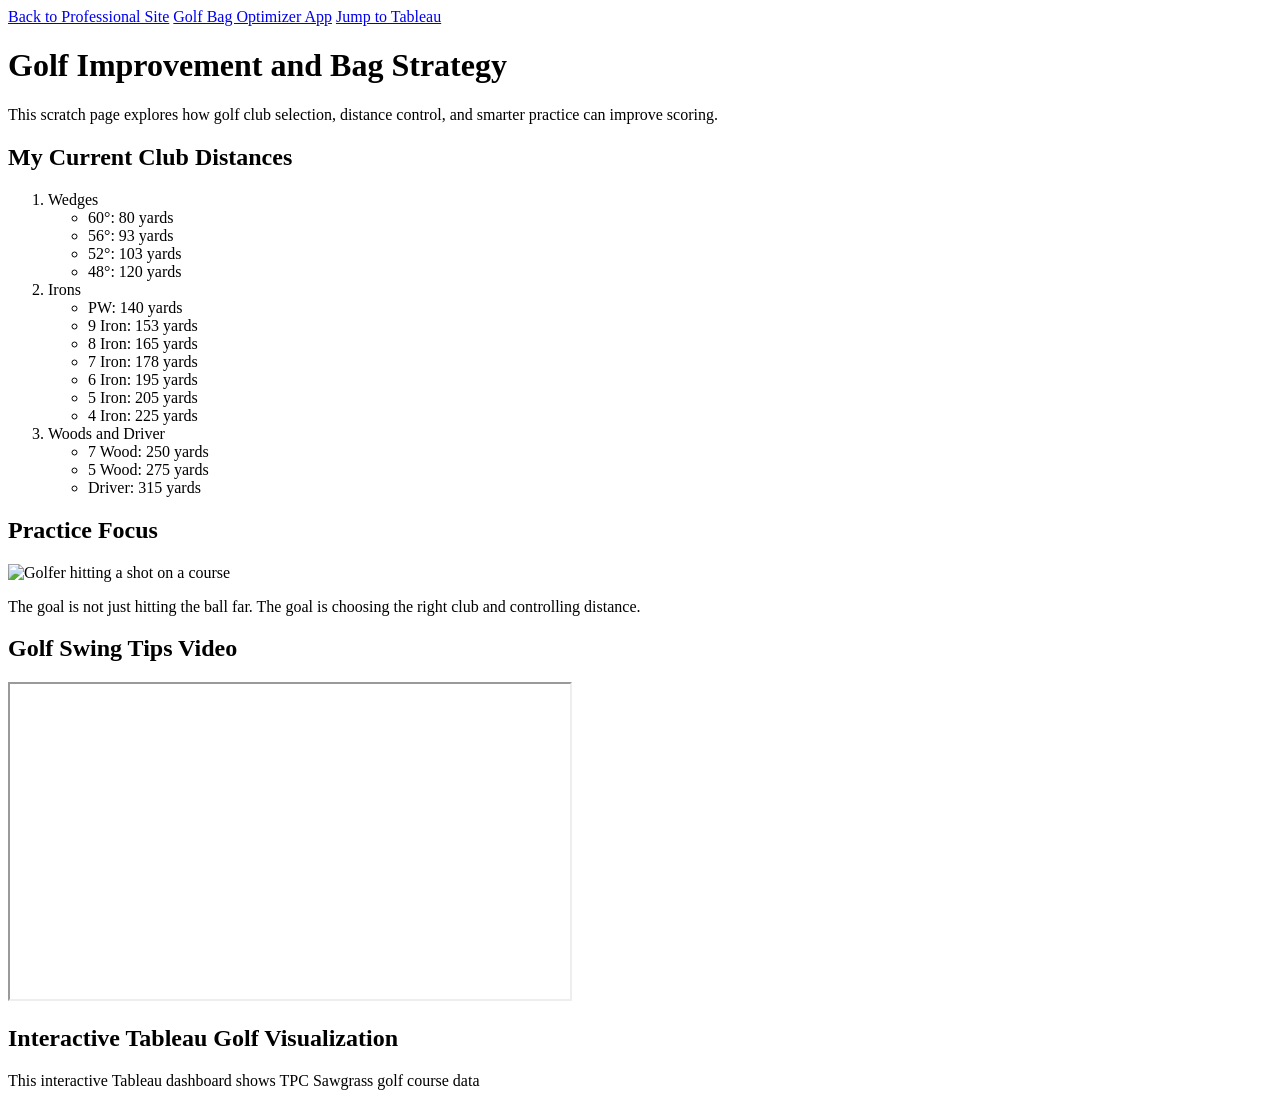
==== scratch.html @ bfea8a3e "Add files via upload" ====
<!DOCTYPE html>
<html lang="en">
<head>
  <meta charset="UTF-8" />
  <meta name="viewport" content="width=device-width, initial-scale=1.0" />
  <title>Scratch Golf Page</title>
  <link rel="stylesheet" href="css/scratch.css">
</head>
<body>
  <div class="topbar">
    <a href="index.html">Back to Professional Site</a>
    <a href="golfapp.html">Golf Bag Optimizer App</a>
    <a href="#tableau">Jump to Tableau</a>
  </div>

  <div class="hero">
    <h1>Golf Improvement and Bag Strategy</h1>
    <p>This scratch page explores how golf club selection, distance control, and smarter practice can improve scoring.</p>
  </div>

  <div class="content-card">
    <h2>My Current Club Distances</h2>
    <ol>
  <li>Wedges
    <ul>
      <li>60°: 80 yards</li>
      <li>56°: 93 yards</li>
      <li>52°: 103 yards</li>
      <li>48°: 120 yards</li>
    </ul>
  </li>

  <li>Irons
    <ul>
      <li>PW: 140 yards</li>
      <li>9 Iron: 153 yards</li>
      <li>8 Iron: 165 yards</li>
      <li>7 Iron: 178 yards</li>
      <li>6 Iron: 195 yards</li>
      <li>5 Iron: 205 yards</li>
      <li>4 Iron: 225 yards</li>
    </ul>
  </li>

  <li>Woods and Driver
    <ul>
      <li>7 Wood: 250 yards</li>
      <li>5 Wood: 275 yards</li>
      <li>Driver: 315 yards</li>
    </ul>
  </li>
</ol>
  </div>

  <div class="image-section">
    <h2>Practice Focus</h2>
    <img src="https://images.unsplash.com/photo-1535131749006-b7f58c99034b?auto=format&fit=crop&w=1200&q=80" alt="Golfer hitting a shot on a course">
    <p>The goal is not just hitting the ball far. The goal is choosing the right club and controlling distance.</p>
  </div>

  <div class="video-section">
    <h2>Golf Swing Tips Video</h2>

    <iframe
    width="560"
    height="315"
    src="https://www.youtube.com/embed/dUNC877IePA"
    title="Golf Swing Tips Video"
    allowfullscreen>
    </iframe>

</div>

<div id="tableau" class="tableau-section">
  <h2>Interactive Tableau Golf Visualization</h2>
  <p>This interactive Tableau dashboard shows TPC Sawgrass golf course data</p>

  <div class='tableauPlaceholder' id='vizTPCSawgrass' style='position: relative'>
    <object class='tableauViz' style='display:none;'>
      <param name='host_url' value='https%3A%2F%2Fpublic.tableau.com%2F' />
      <param name='embed_code_version' value='3' />
      <param name='site_root' value='' />
      <param name='name' value='TPCSawgrassGolfCourse/TPCSawgrass' />
      <param name='tabs' value='no' />
      <param name='toolbar' value='yes' />
      <param name='language' value='en-US' />
    </object>
  </div>

  <script type='text/javascript'>
    var divElement = document.getElementById('vizTPCSawgrass');
    var vizElement = divElement.getElementsByTagName('object')[0];
    vizElement.style.width = '100%';
    vizElement.style.height = '700px';
    var scriptElement = document.createElement('script');
    scriptElement.src = 'https://public.tableau.com/javascripts/api/viz_v1.js';
    vizElement.parentNode.insertBefore(scriptElement, vizElement);
  </script>
</div>
</body>
</html>
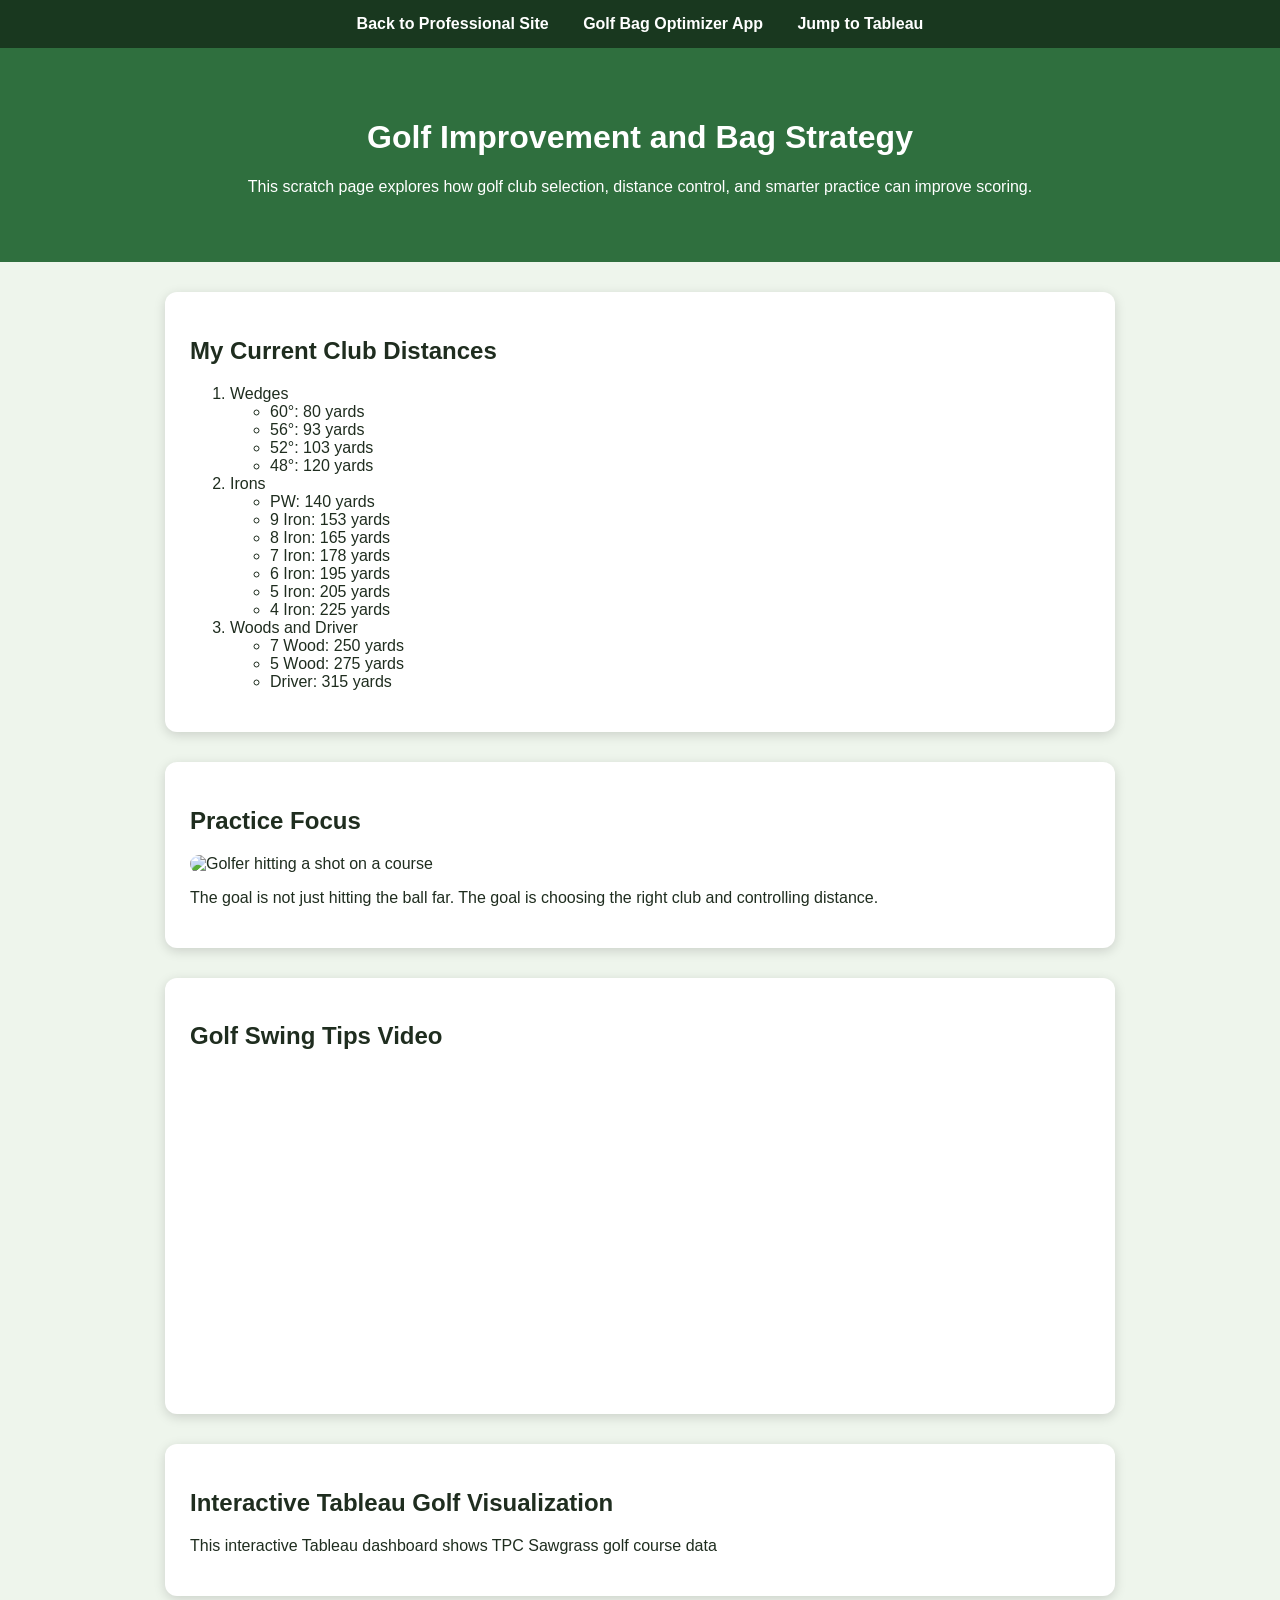
==== commit 39f1ae7b: "Add files via upload" ====
--- a/scratch.html
+++ b/scratch.html
@@ -4,7 +4,7 @@
   <meta charset="UTF-8" />
   <meta name="viewport" content="width=device-width, initial-scale=1.0" />
   <title>Scratch Golf Page</title>
-  <link rel="stylesheet" href="css/scratch.css">
+  <link rel="stylesheet" href="scratch.css">
 </head>
 <body>
   <div class="topbar">
--- a/scratch.css
+++ b/scratch.css
@@ -0,0 +1,48 @@
+body {
+  background-color: #eef5ec;
+  color: #1f2d1f;
+  font-family: Arial, Helvetica, sans-serif;
+  margin: 0;
+}
+
+.topbar {
+  background-color: #19381f;
+  padding: 15px;
+  text-align: center;
+}
+
+.topbar a {
+  color: white;
+  margin: 0 15px;
+  text-decoration: none;
+  font-weight: bold;
+}
+
+.hero {
+  background-color: #2f6f3e;
+  color: white;
+  padding: 50px;
+  text-align: center;
+}
+
+.content-card,
+.image-section,
+.video-section,
+.tableau-section {
+  background-color: white;
+  margin: 30px auto;
+  padding: 25px;
+  max-width: 900px;
+  border-radius: 12px;
+  box-shadow: 0 3px 12px rgba(0,0,0,0.15);
+}
+
+.image-section img {
+  width: 100%;
+  border-radius: 10px;
+}
+
+iframe {
+  max-width: 100%;
+  border: none;
+}
